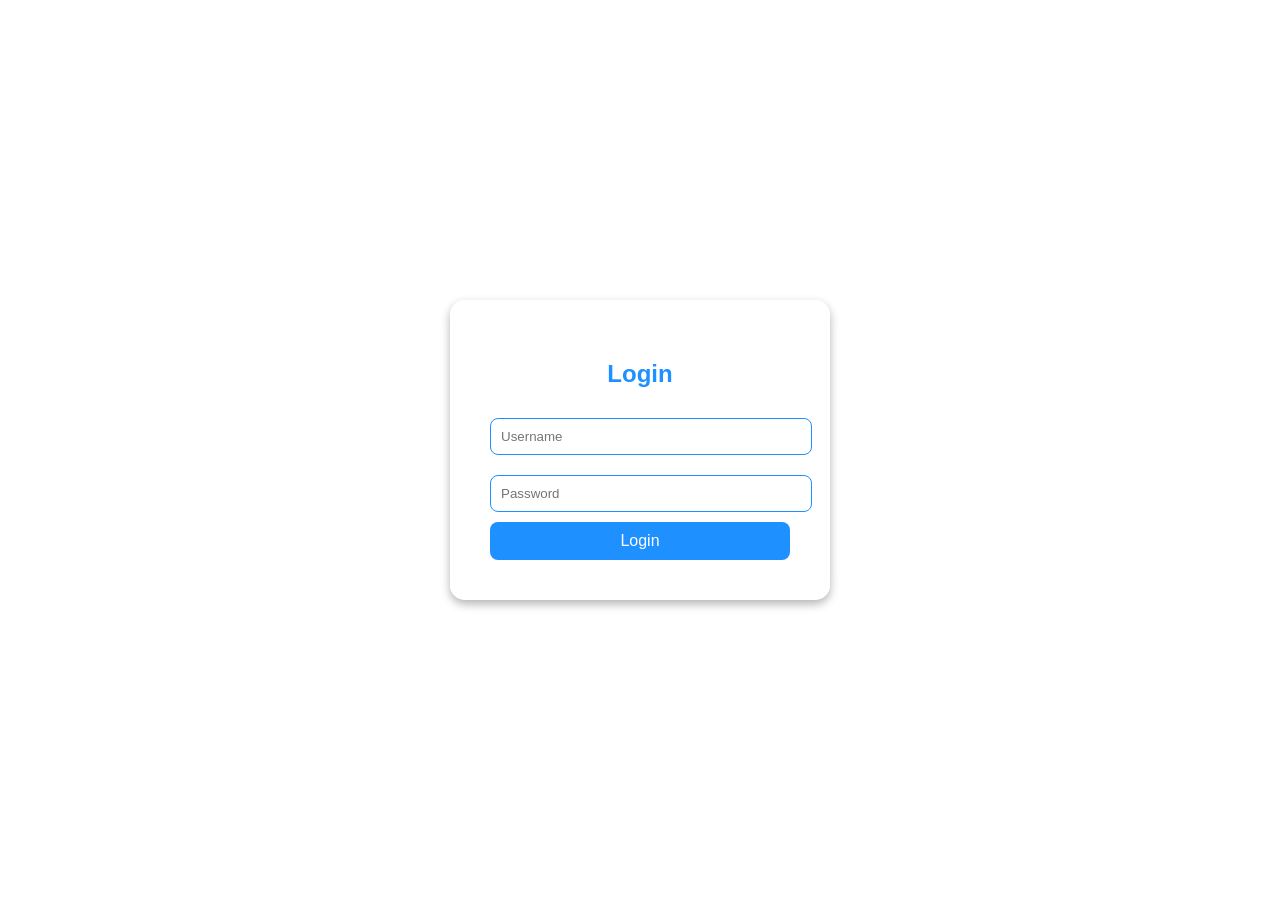
==== loginpage.html @ 3aab0eb6 "logibpg" ====
<!DOCTYPE html>
<html>
<head>
  <title>Login Page</title>
</head>
<body style="margin:0; padding:0; font-family:Arial, sans-serif; 
             background:url('https://i.pinimg.com/originals/f3/0f/bc/f30fbc1c43e236ad47d5aee46e6f6279.jpg') 
             no-repeat center center fixed; 
             background-size:cover;">

  <div style="width:100%; height:100vh; display:flex; justify-content:center; align-items:center;">
    <div style="background:rgba(255,255,255,0.9); padding:40px; border-radius:15px; 
                box-shadow:0px 4px 10px rgba(0,0,0,0.3); width:300px; text-align:center;">
      <h2 style="color:#1E90FF; margin-bottom:20px;">Login</h2>
      
      <form>
        <input type="text" placeholder="Username" 
               style="width:100%; padding:10px; margin:10px 0; border:1px solid #1E90FF; 
                      border-radius:8px; outline:none;"><br>
        <input type="password" placeholder="Password" 
               style="width:100%; padding:10px; margin:10px 0; border:1px solid #1E90FF; 
                      border-radius:8px; outline:none;"><br>
        <button type="submit" 
                style="width:100%; padding:10px; background:#1E90FF; color:white; 
                       border:none; border-radius:8px; font-size:16px; cursor:pointer;">
          Login
        </button>
      </form>
    </div>
  </div>

</body>
</html>
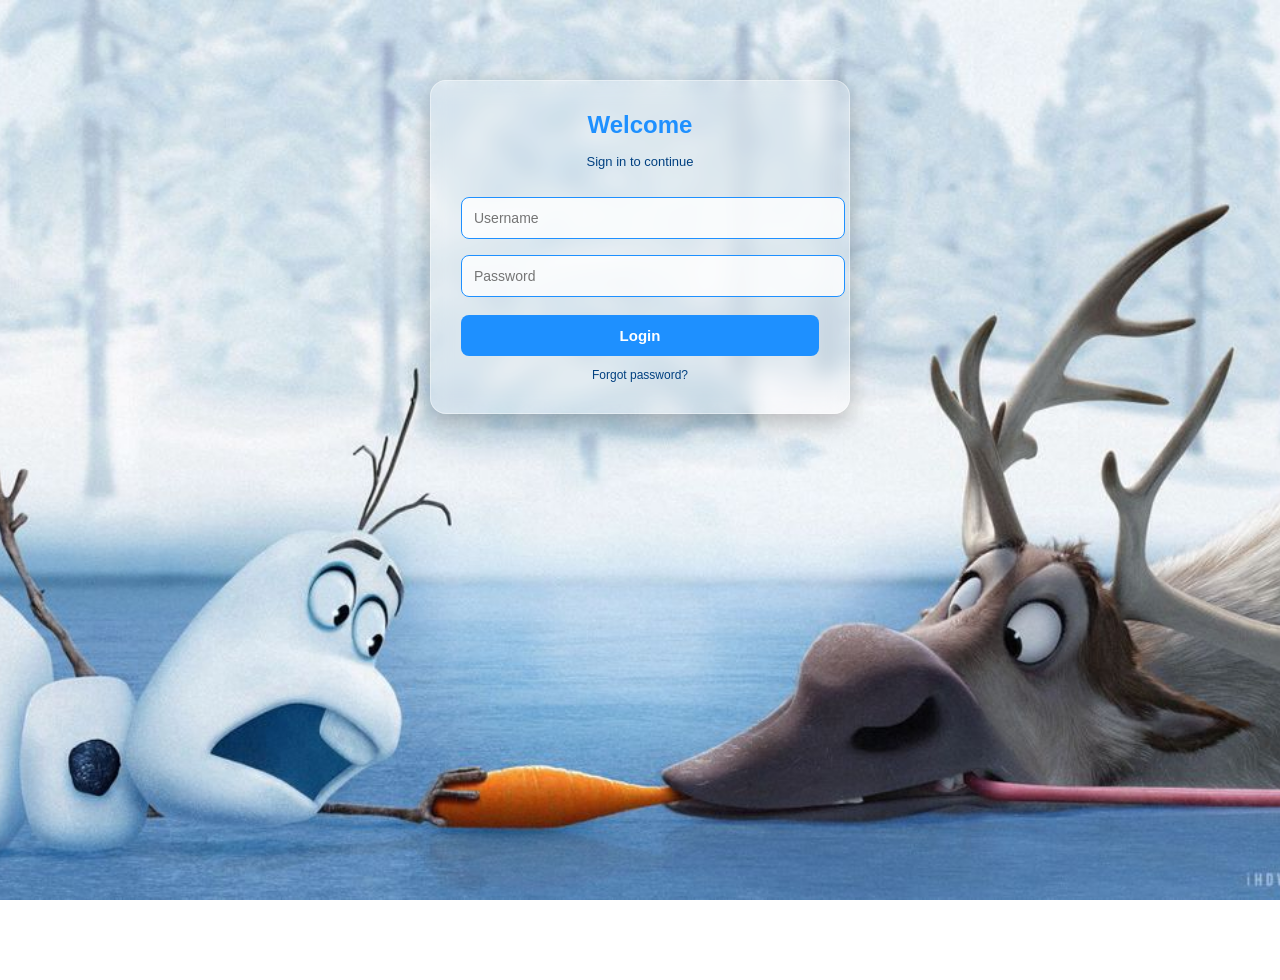
==== commit 4ece12a0: "olaf login page" ====
--- a/loginpage.html
+++ b/loginpage.html
@@ -1,33 +1,102 @@
 <!DOCTYPE html>
-<html>
+<html lang="en">
 <head>
-  <title>Login Page</title>
+  <meta charset="utf-8">
+  <title>Olaf Login Page</title>
+  <style>
+    body {
+      margin: 0;
+      padding: 0;
+      font-family: Arial, sans-serif;
+      background: url("/images/olaf4.png") no-repeat center center fixed;
+      background-size: cover; /* makes image cover full screen */
+      min-height: 100vh;
+      display: flex;
+    justify-content: center;   /* centers horizontally */
+    align-items: center; 
+    }
+    .container {
+      width: 100%;
+      height: 100vh;
+      display: flex;
+      justify-content: center;
+      align-items: flex-start; /* changed from center */
+      padding-top: 80px;       /* added to move up */
+    }
+    .login-box {
+      width: 420px;           /* increased from 320px */
+      max-width: 95%;         /* slightly increased for responsiveness */
+      padding: 30px;
+      box-sizing: border-box; /* ensures padding is inside width */
+      border-radius: 16px;
+      background: rgba(255, 255, 255, 0.25);
+      border: 1px solid rgba(255, 255, 255, 0.4);
+      box-shadow: 0 8px 25px rgba(0, 0, 0, 0.25);
+      backdrop-filter: blur(10px);
+      -webkit-backdrop-filter: blur(10px);
+      text-align: center;
+      margin: 0; /* removes any default margin */
+    }
+    .login-box h2 {
+      margin: 0 0 15px 0;
+      font-size: 24px;
+      color: #1E90FF;
+    }
+    .login-box p {
+      margin: 0 0 20px 0;
+      color: #004080;
+      font-size: 13px;
+    }
+    .login-box input {
+      width: 100%;
+      padding: 12px;
+      margin: 8px 0;
+      border-radius: 8px;
+      border: 1px solid #1E90FF;
+      background: rgba(255, 255, 255, 0.8);
+      outline: none;
+      font-size: 14px;
+    }
+    .login-box button {
+      width: 100%;
+      padding: 12px;
+      margin-top: 10px;
+      border-radius: 8px;
+      border: none;
+      font-weight: bold;
+      background: #1E90FF;
+      color: white;
+      font-size: 15px;
+      cursor: pointer;
+      outline: none;
+      transition: all 0.3s ease;
+    }
+    .login-box button:hover {
+      background: #63b3ff;
+      box-shadow: 0 6px 18px rgba(30, 144, 255, 0.4);
+      transform: translateY(-2px);
+    }
+    .login-box a {
+      margin-top: 12px;
+      font-size: 12px;
+      color: #004080;
+      text-decoration: none;
+      display: inline-block;
+    }
+  </style>
 </head>
-<body style="margin:0; padding:0; font-family:Arial, sans-serif; 
-             background:url('https://i.pinimg.com/originals/f3/0f/bc/f30fbc1c43e236ad47d5aee46e6f6279.jpg') 
-             no-repeat center center fixed; 
-             background-size:cover;">
-
-  <div style="width:100%; height:100vh; display:flex; justify-content:center; align-items:center;">
-    <div style="background:rgba(255,255,255,0.9); padding:40px; border-radius:15px; 
-                box-shadow:0px 4px 10px rgba(0,0,0,0.3); width:300px; text-align:center;">
-      <h2 style="color:#1E90FF; margin-bottom:20px;">Login</h2>
-      
-      <form>
-        <input type="text" placeholder="Username" 
-               style="width:100%; padding:10px; margin:10px 0; border:1px solid #1E90FF; 
-                      border-radius:8px; outline:none;"><br>
-        <input type="password" placeholder="Password" 
-               style="width:100%; padding:10px; margin:10px 0; border:1px solid #1E90FF; 
-                      border-radius:8px; outline:none;"><br>
-        <button type="submit" 
-                style="width:100%; padding:10px; background:#1E90FF; color:white; 
-                       border:none; border-radius:8px; font-size:16px; cursor:pointer;">
-          Login
-        </button>
+<body>
+  <div class="container">
+    <div class="login-box">
+      <h2>Welcome</h2>
+      <p>Sign in to continue</p>
+      <form onsubmit="event.preventDefault(); alert('Demo only — add backend here!');">
+        <input type="text" placeholder="Username" required>
+        <input type="password" placeholder="Password" required>
+        <button type="submit">Login</button>
       </form>
+      <a href="#">Forgot password?</a>
     </div>
   </div>
-
 </body>
 </html>
